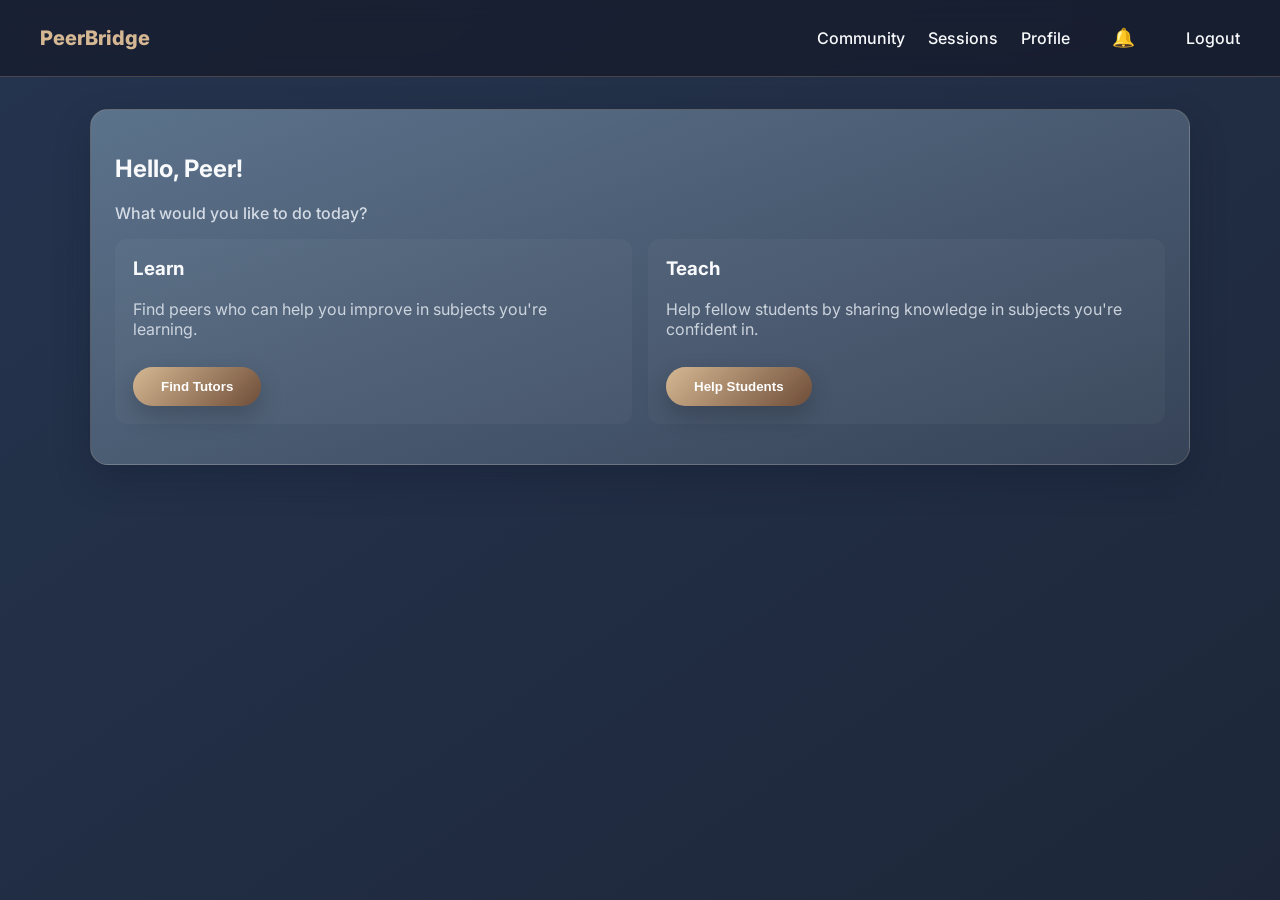
==== student.html @ e5b217e7 "Subtle changes, website looks better" ====
<!DOCTYPE html>
<html lang="en">
<head>
  <meta charset="UTF-8" />
  <meta name="viewport" content="width=device-width, initial-scale=1.0" />
  <title>Student Portal | PeerBridge</title>
  <link rel="icon" type="image/svg+xml" href="favicon.svg" />
  <link rel="preconnect" href="https://fonts.googleapis.com" />
  <link rel="preconnect" href="https://fonts.gstatic.com" crossorigin />
  <link href="https://fonts.googleapis.com/css2?family=Inter:wght@400;500;600;700;800&display=swap" rel="stylesheet" />
  <link rel="stylesheet" href="style.css" />
</head>
<body data-page="student">
  <header class="navbar">
    <a href="index.html" class="logo">PeerBridge</a>
    <nav>
      <a href="student.html">Community</a>
      <a href="sessions.html">Sessions</a>
      <a href="profile.html">Profile</a>
      <button id="notifBell" class="notif-bell" aria-haspopup="true" aria-expanded="false">🔔<span id="notifDot" class="dot hidden"></span></button>
      <a href="index.html" id="logoutBtn">Logout</a>
    </nav>
  </header>

  <main class="container">
    <section class="card">
      <h1 id="dashboardTitle">Hello, Peer!</h1>
      <p class="subtitle">What would you like to do today?</p>
      <div class="dashboard-actions">
        <div class="action-card">
          <h3>Learn</h3>
          <p>Find peers who can help you improve in subjects you're learning.</p>
          <button id="findTutorsBtn" class="btn">Find Tutors</button>
        </div>
        <div class="action-card">
          <h3>Teach</h3>
          <p>Help fellow students by sharing knowledge in subjects you're confident in.</p>
          <button id="helpStudentsBtn" class="btn">Help Students</button>
        </div>
      </div>

      <div id="resultsContainer" class="list" style="margin-top:1rem;"></div>
    </section>
  </main>

  <script type="module" src="script.js"></script>
  <div id="modalContainer" class="modal-container hidden" aria-hidden="true"></div>
  <div id="toastContainer" class="toast-container" aria-live="polite"></div>
</body>
</html>
---- style.css ----
:root {
  --space-cadet: #25344f;
  --slate-gray: #617891;
  --tan: #d5b893;
  --coffee: #6f4d38;
  --caput-mortuum: #632024;
  --text: #f8fafc;
  --shadow: 0 14px 35px rgba(15, 23, 42, 0.28);
}

* { box-sizing: border-box; }

body {
  margin: 0;
  font-family: 'Inter', sans-serif;
  background: linear-gradient(145deg, var(--space-cadet), #1d2739);
  color: var(--text);
  min-height: 100vh;
}

/* ===== HERO BACKGROUND GRAPHICS ===== */
.hero-bg { position: fixed; inset: 0; pointer-events: none; overflow: hidden; z-index: 0; }

.hero-particle-left {
  position: absolute; left: -60px; bottom: -40px; width: 420px; height: 420px; opacity: 0.85;
  animation: slowPulse 8s ease-in-out infinite, driftGlow 20s ease-in-out infinite;
}
@keyframes slowPulse { 0%,100% { opacity: 0.7; transform: scale(1); } 50% { opacity: 1; transform: scale(1.03); } }
@keyframes driftGlow { 0%,100% { transform: translate(0,0) scale(1); } 25% { transform: translate(10px,-8px) scale(1.02); } 50% { transform: translate(-5px,5px) scale(0.98); } 75% { transform: translate(8px,3px) scale(1.01); } }

.hero-particle-left .particle-1 { animation: float1 5s ease-in-out infinite; }
.hero-particle-left .particle-2 { animation: float2 7s ease-in-out infinite 0.5s; }
.hero-particle-left .particle-3 { animation: float1 6s ease-in-out infinite 1s; }
.hero-particle-left .particle-4 { animation: float2 8s ease-in-out infinite 0.3s; }
.hero-particle-left .particle-5 { animation: float1 5.5s ease-in-out infinite 0.8s; }
@keyframes float1 { 0%,100% { transform: translate(0,0); opacity: 0.2; } 50% { transform: translate(-8px,-10px); opacity: 0.4; } }
@keyframes float2 { 0%,100% { transform: translate(0,0); opacity: 0.15; } 50% { transform: translate(10px,-6px); opacity: 0.3; } }

.hero-tech-right {
  position: absolute; right: -30px; top: 60px; width: 240px; height: 240px; opacity: 0.8;
  animation: floatRing 7s ease-in-out infinite, subtleRotate 25s linear infinite;
}
@keyframes floatRing { 0%,100% { transform: translateY(0) rotate(0deg); } 50% { transform: translateY(-14px) rotate(3deg); } }
@keyframes subtleRotate { from { transform: rotate(0deg); } to { transform: rotate(360deg); } }

.hero-tech-right .orbit-dot-1 { animation: orbit1 6s ease-in-out infinite; }
.hero-tech-right .orbit-dot-2 { animation: orbit2 8s ease-in-out infinite 0.7s; }
.hero-tech-right .orbit-dot-3 { animation: orbit1 7s ease-in-out infinite 1.4s; }
.hero-tech-right .orbit-dot-4 { animation: orbit2 9s ease-in-out infinite 0.3s; }
.hero-tech-right .orbit-dot-5 { animation: orbit1 5.5s ease-in-out infinite 1.8s; }
@keyframes orbit1 { 0%,100% { opacity: 0.25; transform: translate(0,0); } 50% { opacity: 0.5; transform: translate(4px,-6px); } }
@keyframes orbit2 { 0%,100% { opacity: 0.2; transform: translate(0,0); } 50% { opacity: 0.45; transform: translate(-5px,5px); } }

@media (max-width: 820px) {
  .hero-particle-left { width: 260px; height: 260px; left: -80px; bottom: -30px; }
  .hero-tech-right { width: 160px; height: 160px; right: -40px; top: 100px; }
}

/* ===== NAVBAR ===== */
.navbar { position: sticky; top: 0; display: flex; align-items: center; justify-content: space-between; padding: 1rem 7vw; backdrop-filter: blur(8px); background: rgba(37,52,79,0.9); border-bottom: 1px solid rgba(213,184,147,0.25); z-index: 2000; }
.logo { color: var(--tan); text-decoration: none; font-weight: 800; font-size: 1.25rem; }
nav a { color: var(--text); text-decoration: none; margin-left: 1.2rem; font-weight: 500; transition: color 0.3s ease; }
nav a:hover, nav a.active { color: var(--tan); }

.container { width: min(1100px, 92%); margin: 2rem auto; position: relative; z-index: 1; }
.hero { display: grid; place-items: center; min-height: calc(100vh - 96px); }

.card { background: linear-gradient(160deg, rgba(97,120,145,0.92), rgba(57,70,90,0.9)); border-radius: 18px; padding: 1.5rem; box-shadow: var(--shadow); border: 1px solid rgba(213,184,147,0.18); }
.hero-card { text-align: center; max-width: 760px; padding: 3rem; }

/* Unified dashboard styles */
.subtitle { color: rgba(226,232,240,0.9); margin-top: 6px; margin-bottom: 12px; font-weight: 500; }
.dashboard-actions { display: flex; gap: 1rem; margin-top: 1rem; flex-wrap: wrap; }
.action-card { flex: 1 1 280px; background: rgba(255,255,255,0.03); padding: 18px; border-radius: 12px; text-align: left; }
.action-card h3 { margin-top: 0; }
.action-card p { color: rgba(226,232,240,0.85); }
.action-card .btn { margin-top: 12px; }
#resultsContainer .person-card { margin-bottom: 0.75rem; }

/* Community card grid */
.community-grid { display: grid; grid-template-columns: repeat(auto-fill, minmax(300px, 1fr)); gap: 0.85rem; }
.community-grid .person-card { margin-bottom: 0; padding: 0.85rem; font-size: 0.9rem; }
.community-grid .person-card h3 { font-size: 1rem; margin-bottom: 0.3rem; }
.community-grid .person-card .meta { font-size: 0.82rem; margin: 0.15rem 0; line-height: 1.4; }
.community-grid .person-card .stars { font-size: 0.9rem; }
.community-grid .person-card .action-row { margin-top: 0.5rem; gap: 0.35rem; }
.community-grid .person-card .action-row .btn { padding: 0.4rem 0.7rem; font-size: 0.78rem; }

/* Modal */
.modal-container { position: fixed; inset: 0; display: flex; align-items: center; justify-content: center; z-index: 1400; backdrop-filter: blur(6px); }
.modal-container.hidden { display: none; }
.modal { width: 100%; max-width: 720px; background: linear-gradient(180deg, rgba(255,255,255,0.06), rgba(255,255,255,0.03)); border-radius: 12px; padding: 18px; box-shadow: 0 12px 40px rgba(2,6,23,0.6); border: 1px solid rgba(255,255,255,0.08); animation: modalIn 260ms ease both; }
.modal.solid { background: rgba(20,30,48,0.98); border: 1px solid rgba(255,255,255,0.06); }
.modal.compact { max-width: 520px; max-height: 80vh; overflow: auto; }
.profile-modal-grid { display: grid; grid-template-columns: 220px 1fr 280px; gap: 14px; align-items: start; }
.profile-left { display:flex; flex-direction:column; gap:12px; align-items:center; text-align:center; }
.profile-middle { display:flex; flex-direction:column; gap:10px; }
.profile-right { display:flex; flex-direction:column; gap:10px; }
.profile-left .avatar-placeholder { width:96px; height:96px; font-size:28px; }
.profile-label { font-weight:700; color:rgba(226,232,240,0.9); margin-bottom:6px; }
.profile-value { color: rgba(226,232,240,0.95); }
.modal .modal-header { display:flex; gap:12px; align-items:center; }
.avatar-placeholder { width:64px; height:64px; border-radius:50%; background: rgba(255,255,255,0.06); display:flex; align-items:center; justify-content:center; color:var(--text); font-weight:700; }
.modal h3 { margin:0; }
.modal .meta { margin:6px 0; }
.modal .card { background: rgba(255,255,255,0.02); padding:12px; border-radius:10px; margin-top:10px; }
.tag { display:inline-block; background: rgba(255,255,255,0.04); padding:6px 10px; border-radius:999px; margin:4px 6px 4px 0; }
.badge { display:inline-block; background: rgba(213,184,147,0.14); color:var(--text); padding:6px 8px; border-radius:8px; margin-right:6px; font-size:0.86rem; }
.time-slot.active { background: var(--tan); color: var(--space-cadet); border-color: var(--tan); }
.time-slot { cursor: pointer; border-radius: 999px; padding: 8px 10px; }
.modal .actions { display:flex; gap:8px; justify-content:flex-end; margin-top:12px; }

@keyframes modalIn { from { transform: translateY(8px); opacity: 0; } to { transform: translateY(0); opacity: 1; } }

.toast-container { position: fixed; right: 18px; bottom: 18px; z-index: 1600; }
.toast { background: rgba(6,11,20,0.9); color: #fff; padding:10px 14px; border-radius:10px; box-shadow: 0 8px 30px rgba(0,0,0,0.45); margin-top:8px; }

.notif-panel { position: fixed; top: 64px; right: -420px; width: 380px; max-width: 100%; height: calc(100% - 64px); background: linear-gradient(160deg, rgba(97,120,145,0.95), rgba(57,70,90,0.95)); box-shadow: -20px 0 50px rgba(0,0,0,0.3); z-index:1500; padding: 18px; transition: right 300ms cubic-bezier(.2,.9,.3,1); overflow-y: auto; border-left: 1px solid rgba(255,255,255,0.04); }
.notif-panel.open { right: 0; }
.notif-panel h3 { margin-top: 0; }
.notif-card { background: rgba(255,255,255,0.03); padding: 12px; border-radius: 10px; margin-bottom: 10px; }
.notif-card .meta { color: rgba(226,232,240,0.8); font-size:0.9rem; }
.badge-status { display:inline-block; padding:6px 8px; border-radius:999px; font-weight:700; }
.badge-accepted { background: #3b82f6; color: white; }
.badge-declined { background: #ef4444; color: white; }
.badge-pending { background: #f59e0b; color: #111827; }
.notif-actions { display:flex; gap:8px; margin-top:8px; }

.stars { color: gold; font-size: 1.05rem; display:inline-flex; gap:4px; }
.star-btn { background: transparent; border: none; color: rgba(255,215,0,0.45); font-size: 1.1rem; cursor: pointer; transition: transform 120ms ease, color 120ms ease; }
.star-btn:hover { transform: translateY(-4px) scale(1.06); color: gold; }
.star-btn.active { color: gold; }

.eyebrow { color: var(--tan); font-weight: 700; letter-spacing: 0.03em; }

.button-row { display: flex; flex-wrap: wrap; justify-content: center; gap: 0.8rem; margin-top: 1rem; }

.btn { border: none; display: inline-block; text-decoration: none; cursor: pointer; padding: 0.75rem 1.2rem; border-radius: 999px; font-weight: 700; background: var(--tan); color: var(--space-cadet); transition: transform 0.24s ease, box-shadow 0.24s ease, background 0.24s ease; box-shadow: 0 10px 24px rgba(0,0,0,0.2); }
.btn:hover { transform: translateY(-3px) scale(1.02); background: #f4d6af; }
.btn.secondary { background: rgba(111,77,56,0.9); color: #fff; }
.btn.secondary:hover { background: var(--coffee); }

.full { grid-column: 1 / -1; }
.form-card { max-width: 900px; margin: 0 auto; }
.grid-form { margin-top: 1rem; display: grid; grid-template-columns: repeat(auto-fit, minmax(230px, 1fr)); gap: 1rem; }

label { font-size: 0.93rem; font-weight: 600; display: grid; gap: 0.4rem; }
input, select, textarea { border: 1px solid rgba(213,184,147,0.35); background: rgba(20,30,48,0.5); color: #fff; border-radius: 12px; padding: 0.75rem; font-family: inherit; }

.chip-container { display: flex; flex-wrap: wrap; gap: 0.5rem; padding: 0.5rem; border: 1px solid rgba(213,184,147,0.5); border-radius: 12px; background: rgba(20,30,48,0.45); }
.chip { border: 1px solid rgba(255,255,255,0.3); border-radius: 999px; background: rgba(255,255,255,0.08); color: #f8fafc; padding: 0.35rem 0.8rem; cursor: pointer; transition: all 0.2s ease; }
.chip:hover { background: rgba(213,184,147,0.3); }
.chip.active { background: var(--tan); color: var(--space-cadet); border-color: var(--tan); }

.hint { font-size: 0.8rem; color: rgba(226,232,240,0.9); }
.dashboard-grid { display: grid; grid-template-columns: repeat(auto-fit, minmax(260px,1fr)); gap: 1rem; }
.list { display: grid; gap: 0.8rem; }

.person-card, .session-card { background: rgba(37,52,79,0.8); border-radius: 14px; padding: 1rem; box-shadow: 0 8px 20px rgba(12,16,25,0.35); border: 1px solid rgba(213,184,147,0.2); }
.person-card h3, .session-card h3 { margin: 0 0 0.4rem; }
.meta { color: #e2e8f0; font-size: 0.9rem; margin: 0.2rem 0; }
.action-row { margin-top: 0.75rem; display: flex; flex-wrap: wrap; gap: 0.5rem; }

.status { font-size: 0.83rem; font-weight: 700; padding: 0.24rem 0.6rem; border-radius: 999px; display: inline-block; }
.pending { background: #f59e0b; color: #1f2937; }
.accepted { background: #3b82f6; color: #042a5a; }
.completed { background: #10b981; color: #042d1f; }
.declined { background: #6b7280; color: #f8fafc; }

.notif-bell { position: relative; background: transparent; border: none; color: var(--text); font-size: 1.15rem; margin-left: 0.6rem; cursor: pointer; }
.notif-bell .dot { position: absolute; top: -4px; right: -4px; width: 10px; height: 10px; border-radius: 999px; background: gold; box-shadow: 0 0 0 3px rgba(0,0,0,0.25); }

.message { color: var(--tan); font-weight: 700; margin-top: 1rem; }
.profile-grid { display: grid; grid-template-columns: repeat(auto-fit, minmax(260px,1fr)); gap: 1rem; }
.hidden { display: none !important; }

.hero-card { background: rgba(255,255,255,0.08); backdrop-filter: blur(15px); border: 1px solid rgba(255,255,255,0.15); padding: 40px; border-radius: 18px; box-shadow: 0 20px 60px rgba(0,0,0,0.4); text-align: center; max-width: 600px; margin: auto; animation: fadeIn 1s ease; }

.button-row button, .btn, button { background: linear-gradient(135deg, #D5B893, #6F4D38); border: none; padding: 12px 28px; border-radius: 30px; font-weight: 600; cursor: pointer; transition: all 0.3s ease; color: white; }
button:hover, .btn:hover, .button-row button:hover { transform: translateY(-3px); box-shadow: 0 10px 20px rgba(0,0,0,0.3); }

.navbar { position: sticky; top: 0; background: rgba(20,25,40,0.7); backdrop-filter: blur(10px); padding: 15px 40px; display: flex; justify-content: space-between; align-items: center; }

@keyframes fadeIn { from { opacity: 0; transform: translateY(20px); } to { opacity: 1; transform: translateY(0); } }

.features { display: flex; justify-content: center; gap: 30px; margin-top: 60px; flex-wrap: wrap; }
.feature-card { background: rgba(255,255,255,0.05); padding: 25px; border-radius: 15px; width: 220px; text-align: center; transition: 0.3s; border: 1px solid rgba(255,255,255,0.15); }
.feature-card:hover { transform: translateY(-6px); }

.footer { text-align: center; margin-top: 80px; padding: 20px; opacity: 0.7; }

@media (max-width: 680px) {
  .navbar { flex-direction: column; gap: 0.6rem; }
  nav a { margin: 0 0.55rem; }
}

/* Login panel */
.login-panel { width: 100%; max-width: 520px; margin: 1rem auto 0; padding: 1.25rem 1.5rem; border-radius: 14px; background: linear-gradient(180deg, rgba(255,255,255,0.03), rgba(255,255,255,0.02)); animation: cardFadeIn 420ms ease both; }
.login-header h2 { margin: 0 0 0.2rem; font-size: 1.6rem; color: var(--text); }
.login-header .subtitle { margin: 0 0 0.9rem; color: rgba(226,232,240,0.9); font-weight: 500; }
.field { margin-bottom: 0.9rem; }
.field label { display:block; margin-bottom: 0.35rem; font-weight:600; }
.input-wrapper { position: relative; display: flex; align-items: center; }
.input-wrapper .input-icon { position: absolute; left: 14px; color: rgba(213,184,147,0.7); pointer-events: none; z-index: 1; }
.input-wrapper input { width: 100%; padding-left: 2.8rem; padding-right: 1rem; }
.field input { width: 100%; padding-right: 3rem; transition: box-shadow 0.18s ease, border-color 0.18s ease; }
.field-error { color: #ffd2cf; font-size: 0.88rem; margin-top: 0.35rem; min-height: 1.1em; }
.field-warning { color: #ffecb3; font-size: 0.88rem; margin-top: 0.35rem; min-height: 1.1em; }
.password-wrapper { position: relative; display: flex; align-items: center; }
.password-wrapper .input-icon { position: absolute; left: 14px; color: rgba(213,184,147,0.7); pointer-events: none; z-index: 1; }
.password-wrapper input { width: 100%; padding-left: 2.8rem; padding-right: 3rem; }
.icon-btn { position: absolute; right: 8px; top: 50%; transform: translateY(-50%); background: transparent; border: none; color: rgba(255,255,255,0.9); padding: 6px; border-radius: 8px; cursor: pointer; transition: transform 0.18s ease, color 0.18s ease; }
.icon-btn:focus { outline: 2px solid rgba(213,184,147,0.25); }
.icon-btn:hover { transform: translateY(-50%); }
.form-actions { margin-top: 1.25rem; display:flex; justify-content: flex-end; }
.btn.primary { background: linear-gradient(135deg,#D5B893,#6F4D38); padding: 10px 18px; border-radius: 10px; min-width: 140px; }
.btn.primary:disabled { opacity: 0.7; cursor: default; transform: none; }
.btn-spinner { display: inline-block; width: 16px; height: 16px; border-radius: 50%; border: 2px solid rgba(255,255,255,0.18); border-top-color: white; margin-left: 8px; vertical-align: middle; animation: spin 0.9s linear infinite; }
@keyframes spin { from { transform: rotate(0deg); } to { transform: rotate(360deg); } }
@keyframes cardFadeIn { from { opacity: 0; transform: translateY(10px); } to { opacity: 1; transform: translateY(0); } }
@media (max-width: 520px) { .login-panel { padding: 1rem; border-radius: 12px; } .form-actions { justify-content: center; } }

/* Dashboard polish */
.modal-container { top: 72px; right: 0; bottom: 0; left: 0; inset: 72px 0 0; padding: 1.25rem; background: rgba(15,23,42,0.28); align-items: center; }
.modal, .modal.solid, .profile-page-shell { background: linear-gradient(160deg, rgba(97,120,145,0.94), rgba(37,52,79,0.96)), rgba(37,52,79,0.92); border: 1px solid rgba(213,184,147,0.24); border-radius: 16px; box-shadow: 0 22px 55px rgba(12,16,25,0.38); color: var(--text); }
.modal.profile-modal { width: min(1120px, 94vw); max-width: 1120px; max-height: calc(100vh - 118px); overflow: hidden; padding: 1.25rem; }
.profile-page-shell { width: 100%; padding: 1.25rem; }
.edit-profile-page .card { margin-top: 0; }
.edit-profile-page input, .edit-profile-page select, .edit-profile-page textarea { background: rgba(20,30,48,0.6); }
.profile-modal-grid { display: grid; grid-template-columns: minmax(220px, 0.85fr) minmax(280px, 1.18fr) minmax(260px, 0.95fr); gap: 1rem; align-items: start; }
.profile-left, .profile-middle, .profile-right { display: flex; flex-direction: column; gap: 0.85rem; min-width: 0; }
.profile-left { text-align: left; align-items: stretch; }
.profile-identity { display: flex; align-items: center; gap: 0.9rem; min-height: 96px; }
.profile-identity h3 { margin: 0 0 0.35rem; font-size: 1.15rem; }
.profile-left .avatar-placeholder, .profile-identity .avatar-placeholder { flex: 0 0 auto; width: 74px; height: 74px; border: 1px solid rgba(213,184,147,0.34); background: linear-gradient(135deg, rgba(213,184,147,0.26), rgba(111,77,56,0.36)); box-shadow: inset 0 1px 0 rgba(255,255,255,0.08); }
.profile-modal .card, .profile-page-shell .card, .session-modal .card, .rating-card, .review-card { background: rgba(37,52,79,0.72); border: 1px solid rgba(213,184,147,0.22); border-radius: 14px; box-shadow: 0 10px 24px rgba(12,16,25,0.26); margin-top: 0; }
.profile-modal .card, .profile-page-shell .card { padding: 1rem; }
.profile-label { color: var(--tan); font-size: 0.78rem; font-weight: 800; letter-spacing: 0.03em; text-transform: uppercase; }
.profile-value { color: rgba(248,250,252,0.94); line-height: 1.55; overflow-wrap: anywhere; }
.review-count { color: rgba(226,232,240,0.82); font-size: 0.86rem; }
.reviews-column { height: 100%; min-height: 390px; display: flex; flex-direction: column; gap: 0.75rem; }
.reviews-summary { display: flex; align-items: center; justify-content: space-between; gap: 0.75rem; color: rgba(226,232,240,0.86); font-size: 0.9rem; }
.review-list { display: grid; gap: 0.75rem; overflow-y: auto; padding-right: 0.35rem; max-height: min(52vh, 520px); }
.review-card { padding: 0.9rem; }
.review-meta { display: flex; justify-content: space-between; gap: 0.7rem; margin-top: 0.4rem; color: rgba(226,232,240,0.88); font-size: 0.86rem; }
.review-feedback { margin-top: 0.55rem; color: rgba(248,250,252,0.92); line-height: 1.45; }
.modal .actions { gap: 0.65rem; margin-top: 1rem; }
.session-modal { width: min(560px, 94vw); }
.session-dialog h3 { margin: 0 0 1rem; }
.session-form-card { display: grid; gap: 1rem; }
.session-form-card label { gap: 0.45rem; }
.session-form-card input[type="date"] { color-scheme: dark; }
.time-slots { display: flex; flex-wrap: wrap; gap: 0.65rem; }
.time-slot { border: 1px solid rgba(213,184,147,0.28); background: rgba(20,30,48,0.45); color: var(--text); box-shadow: none; }
.time-slot.active { background: linear-gradient(135deg, #d5b893, #6f4d38); color: #fff; border-color: rgba(213,184,147,0.7); box-shadow: 0 10px 22px rgba(111,77,56,0.28); }
.notif-panel { background: linear-gradient(160deg, rgba(97,120,145,0.96), rgba(37,52,79,0.97)); border-left: 1px solid rgba(213,184,147,0.22); box-shadow: -20px 0 50px rgba(12,16,25,0.36); }
.notif-card { background: rgba(37,52,79,0.72); border: 1px solid rgba(213,184,147,0.2); box-shadow: 0 8px 20px rgba(12,16,25,0.24); padding: 0.95rem; }
.notif-card p { margin: 0 1.45rem 0.45rem 0; }
.notif-actions { justify-content: flex-start; gap: 0.45rem; flex-wrap: wrap; margin-top: 0.7rem; }
.notif-actions .btn { padding: 0.46rem 0.72rem; border-radius: 999px; font-size: 0.78rem; min-width: 0; box-shadow: 0 7px 16px rgba(12,16,25,0.2); }
.rating-card { margin-top: 0.85rem; padding: 0.95rem; }
.rating-card strong { display: block; margin-bottom: 0.5rem; }
.rating-card .review-display { display: flex; flex-direction: column; gap: 0.4rem; }
.rating-card .review-display .stars { font-size: 1.1rem; }
.rating-card .review-display .review-meta { display: flex; justify-content: space-between; align-items: center; color: rgba(226,232,240,0.8); font-size: 0.85rem; }
.rating-card .review-display .review-feedback { color: rgba(248,250,252,0.92); font-style: italic; line-height: 1.45; margin-top: 0.2rem; }
.rating-stars { display: flex; gap: 0.15rem; margin: 0.25rem 0 0.65rem; direction: ltr; }
.rating-stars .star-btn { background: transparent; border: none; color: rgba(255,215,0,0.35); font-size: 1.3rem; cursor: pointer; padding: 0 2px; transition: color 0.15s ease, transform 0.15s ease; line-height: 1; }
.rating-stars .star-btn.active, .rating-stars .star-btn.hover-preview { color: gold; }
.rating-stars:hover .star-btn { color: rgba(255,215,0,0.35); }
.rating-stars .star-btn.hover-preview, .rating-stars .star-btn.hover-preview ~ .star-btn { color: rgba(255,215,0,0.35); }
.rating-stars .star-btn.active, .rating-stars .star-btn.hover-preview, .rating-stars .star-btn.hover-preview ~ .star-btn.hover-preview, .rating-stars .star-btn.active ~ .star-btn.active { color: gold; }
.rating-stars .star-btn.hover-preview, .rating-stars .star-btn.hover-preview ~ .star-btn.hover-preview { color: gold !important; }
.rating-stars .star-btn.hover-preview ~ .star-btn:not(.hover-preview) { color: rgba(255,215,0,0.35) !important; }
.rating-feedback { width: 100%; min-height: 82px; resize: none; border-radius: 10px; padding: 0.7rem; background: rgba(20,30,48,0.52); color: #fff; border: 1px solid rgba(213,184,147,0.22); }
.rating-actions { display: flex; justify-content: flex-end; margin-top: 0.65rem; }

.session-card { display: grid; grid-template-columns: 1fr auto; gap: 0.2rem 0.75rem; align-content: start; padding: 0.7rem 0.9rem; }
.session-card h3 { grid-column: 1 / -1; margin: 0 0 0.15rem; font-size: 0.95rem; }
.session-card .meta { font-size: 0.82rem; margin: 0; line-height: 1.5; }
.session-card .status { grid-column: 2; grid-row: 2 / 4; margin-top: 0; align-self: start; }
.session-card .action-row { grid-column: 1 / -1; margin-top: 0.35rem; gap: 0.35rem; }
.session-card .action-row .btn { padding: 0.35rem 0.7rem; font-size: 0.78rem; }
.session-card .card { background: rgba(20,30,48,0.28); border-color: rgba(213,184,147,0.18); padding: 0.7rem; }
.session-card .rating-card { grid-column: 1 / -1; margin-top: 0.4rem; }
.session-card .rating-card .rating-stars .star-btn { font-size: 1.1rem; }

.sessions-layout { display: grid; grid-template-columns: minmax(0,1fr) minmax(0,1fr); gap: 1.5rem; align-items: start; }
.sessions-column { display: grid; gap: 0.85rem; align-content: start; }
.sessions-section { background: rgba(37,52,79,0.5); border: 1px solid rgba(213,184,147,0.15); border-radius: 16px; padding: 1.25rem; }
.sessions-section h2 { margin: 0 0 0.85rem; color: var(--tan); font-size: 1.1rem; font-weight: 700; letter-spacing: 0.02em; padding-bottom: 0.6rem; border-bottom: 1px solid rgba(213,184,147,0.15); }
.status { width: fit-content; justify-self: start; align-self: start; margin-top: 0.35rem; padding: 0.3rem 0.7rem; line-height: 1.3; box-shadow: 0 6px 14px rgba(12,16,25,0.16); border-radius: 999px; font-size: 0.8rem; font-weight: 700; height: 26px; display: inline-flex; align-items: center; }
.status.pending { background: rgba(245,158,11,0.82); color: #1f2937; }
.status.accepted { background: #10b981; color: #042d1f; }
.status.completed { background: #3b82f6; color: #f8fafc; }
.status.declined { background: #6b7280; color: #f8fafc; }

/* Input placeholder styling */
.input-wrapper input::placeholder, .password-wrapper input::placeholder { color: rgba(226,232,240,0.5); font-weight: 400; }

/* Community filters */
.community-filters { margin-top: 0.5rem; }

/* ===== STATISTICS SECTION ===== */
.stats-section { margin-top: 4rem; }
.stats-container { padding: 2rem; }
.stats-grid { display: grid; grid-template-columns: repeat(4, 1fr); gap: 1.5rem; text-align: center; }
.stat-card { padding: 1.5rem 1rem; border-radius: 14px; background: rgba(255,255,255,0.03); border: 1px solid rgba(213,184,147,0.12); transition: transform 0.3s ease; }
.stat-card:hover { transform: translateY(-4px); }
.stat-number { font-size: 2.5rem; font-weight: 800; color: var(--tan); line-height: 1; margin-bottom: 0.5rem; }
.stat-label { font-size: 0.85rem; color: rgba(226,232,240,0.8); font-weight: 500; }
@media (max-width: 700px) { .stats-grid { grid-template-columns: repeat(2, 1fr); } }
@media (max-width: 400px) { .stats-grid { grid-template-columns: 1fr; } }

/* ===== HOW IT WORKS ===== */
.how-section { margin-top: 4rem; text-align: center; }
.section-title { color: var(--tan); font-size: 1.5rem; font-weight: 800; margin-bottom: 2rem; }
.how-grid { display: flex; align-items: center; justify-content: center; gap: 0; flex-wrap: wrap; }
.how-card { flex: 1 1 200px; max-width: 220px; background: rgba(37,52,79,0.72); border: 1px solid rgba(213,184,147,0.18); border-radius: 16px; padding: 1.5rem 1.25rem; text-align: center; transition: transform 0.3s ease; }
.how-card:hover { transform: translateY(-4px); }
.how-step { width: 40px; height: 40px; border-radius: 50%; background: linear-gradient(135deg, #d5b893, #6f4d38); color: #fff; font-weight: 800; font-size: 1.1rem; display: flex; align-items: center; justify-content: center; margin: 0 auto 1rem; }
.how-card h3 { font-size: 1rem; margin: 0 0 0.5rem; color: var(--tan); }
.how-card p { font-size: 0.85rem; color: rgba(226,232,240,0.85); line-height: 1.5; margin: 0; }
.how-connector { width: 40px; flex-shrink: 0; }
.how-connector svg { width: 100%; height: auto; }
@media (max-width: 860px) { .how-grid { flex-direction: column; gap: 0.5rem; } .how-connector svg { transform: rotate(90deg); } .how-connector { width: 30px; height: 30px; } }

/* ===== ABOUT SECTION ===== */
.about-section { margin-top: 4rem; }
.about-content { padding: 2rem; line-height: 1.7; }
.about-content p { color: rgba(226,232,240,0.9); margin: 0 0 1rem; font-size: 0.95rem; }
.about-content p:last-child { margin-bottom: 0; }
.about-highlight { color: var(--tan); font-weight: 600; font-size: 1.05rem; }

/* ===== FAQ SECTION ===== */
.faq-section { margin-top: 4rem; margin-bottom: 2rem; }
.faq-list { display: grid; gap: 0.75rem; max-width: 780px; margin: 0 auto; }
.faq-item { background: rgba(37,52,79,0.72); border: 1px solid rgba(213,184,147,0.15); border-radius: 14px; overflow: hidden; transition: border-color 0.3s ease; }
.faq-item:hover { border-color: rgba(213,184,147,0.3); }
.faq-question { width: 100%; background: none; border: none; color: var(--text); padding: 1rem 1.25rem; font-size: 0.95rem; font-weight: 600; text-align: left; cursor: pointer; display: flex; justify-content: space-between; align-items: center; gap: 1rem; font-family: inherit; }
.faq-question span { flex: 1; }
.faq-chevron { width: 20px; height: 20px; flex-shrink: 0; color: var(--tan); transition: transform 0.3s ease; }
.faq-item.open .faq-chevron { transform: rotate(180deg); }
.faq-answer { max-height: 0; overflow: hidden; transition: max-height 0.35s ease, padding 0.35s ease; }
.faq-item.open .faq-answer { max-height: 200px; }
.faq-answer p { padding: 0 1.25rem 1rem; margin: 0; color: rgba(226,232,240,0.85); font-size: 0.9rem; line-height: 1.6; }

/* Responsive */
@media (max-width: 940px) { .modal.profile-modal { overflow-y: auto; } .profile-modal-grid { grid-template-columns: 1fr; } .sessions-layout { grid-template-columns: 1fr; } .reviews-column { min-height: 0; } .review-list { max-height: 320px; } }
@media (max-width: 560px) { .modal-container { inset: 92px 0 0; padding: 0.85rem; } .profile-identity { align-items: flex-start; } .time-slots .btn, .session-dialog .actions .btn { width: 100%; } }
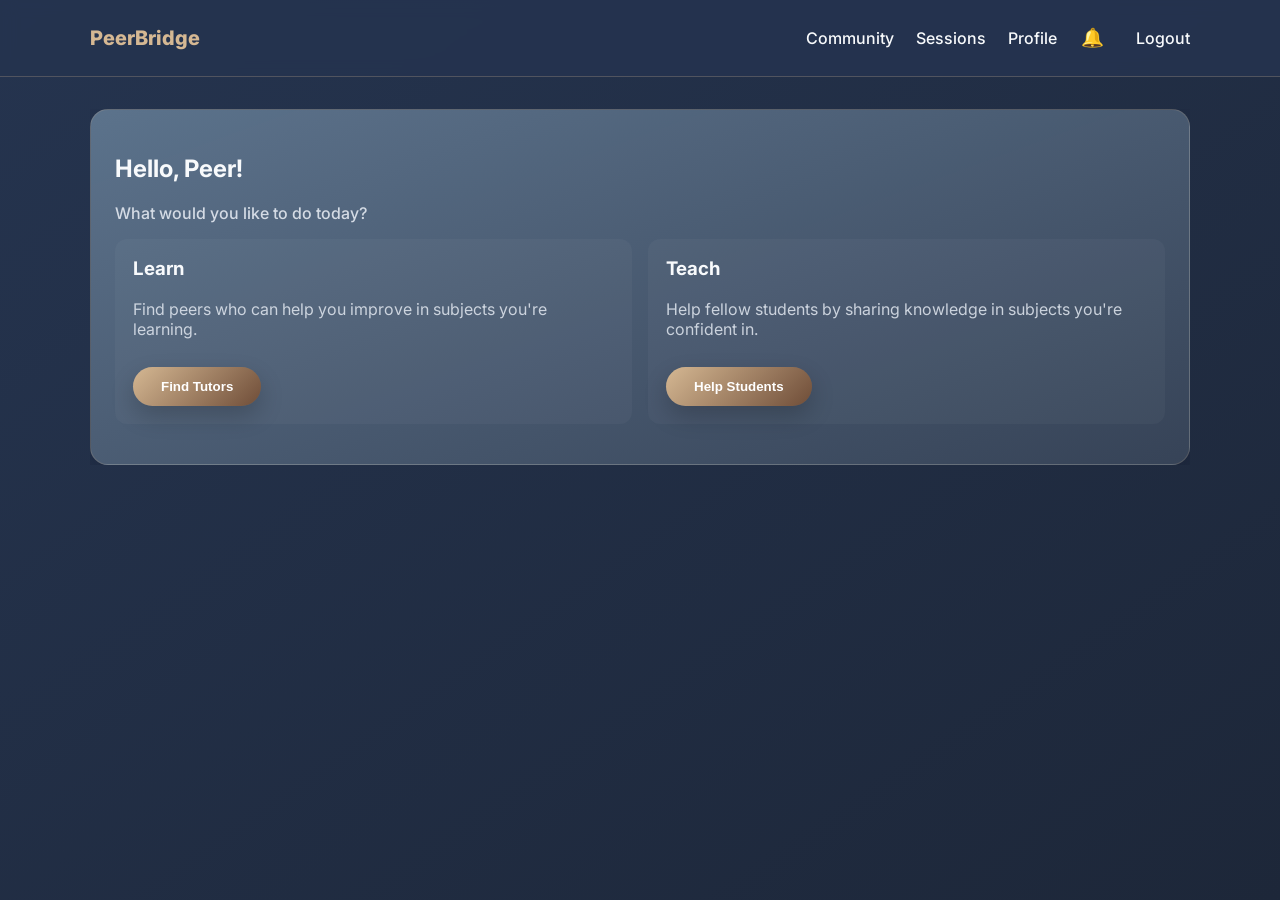
==== commit 005f20bf: "Mobile compatability fixed idk man" ====
--- a/student.html
+++ b/student.html
@@ -13,11 +13,17 @@
 <body data-page="student">
   <header class="navbar">
     <a href="index.html" class="logo">PeerBridge</a>
-    <nav>
+    <div style="display:flex;align-items:center;gap:0.25rem;">
+      <button id="mobileNotifBell" class="notif-bell mobile-only" aria-label="Notifications" style="display:none;">🔔<span id="mobileNotifDot" class="dot hidden"></span></button>
+      <button class="mobile-menu-btn" id="mobileMenuBtn" aria-label="Toggle menu">
+        <svg viewBox="0 0 24 24" fill="none" stroke="currentColor" stroke-width="2"><path d="M3 12h18M3 6h18M3 18h18"/></svg>
+      </button>
+    </div>
+    <nav id="mainNav">
       <a href="student.html">Community</a>
       <a href="sessions.html">Sessions</a>
       <a href="profile.html">Profile</a>
-      <button id="notifBell" class="notif-bell" aria-haspopup="true" aria-expanded="false">🔔<span id="notifDot" class="dot hidden"></span></button>
+      <button id="navNotifBell" class="notif-bell" aria-haspopup="true" aria-expanded="false">🔔<span id="navNotifDot" class="dot hidden"></span></button>
       <a href="index.html" id="logoutBtn">Logout</a>
     </nav>
   </header>
--- a/style.css
+++ b/style.css
@@ -17,6 +17,7 @@
   color: var(--text);
   min-height: 100vh;
 }
+body.modal-open { overflow: hidden; }
 
 /* ===== HERO BACKGROUND GRAPHICS ===== */
 .hero-bg { position: fixed; inset: 0; pointer-events: none; overflow: hidden; z-index: 0; }
@@ -58,11 +59,12 @@
 
 /* ===== NAVBAR ===== */
 .navbar { position: sticky; top: 0; display: flex; align-items: center; justify-content: space-between; padding: 1rem 7vw; backdrop-filter: blur(8px); background: rgba(37,52,79,0.9); border-bottom: 1px solid rgba(213,184,147,0.25); z-index: 2000; }
-.logo { color: var(--tan); text-decoration: none; font-weight: 800; font-size: 1.25rem; }
+.logo { color: var(--tan); text-decoration: none; font-weight: 800; font-size: 1.25rem; white-space: nowrap; overflow: hidden; text-overflow: ellipsis; max-width: 50vw; }
+nav { display: flex; align-items: center; gap: 0.2rem; }
 nav a { color: var(--text); text-decoration: none; margin-left: 1.2rem; font-weight: 500; transition: color 0.3s ease; }
 nav a:hover, nav a.active { color: var(--tan); }
 
-.container { width: min(1100px, 92%); margin: 2rem auto; position: relative; z-index: 1; }
+.container { width: min(1100px, 92%); margin: 2rem auto; position: relative; z-index: 1; max-width: 100vw; overflow-x: hidden; }
 .hero { display: grid; place-items: center; min-height: calc(100vh - 96px); }
 
 .card { background: linear-gradient(160deg, rgba(97,120,145,0.92), rgba(57,70,90,0.9)); border-radius: 18px; padding: 1.5rem; box-shadow: var(--shadow); border: 1px solid rgba(213,184,147,0.18); }
@@ -87,9 +89,9 @@
 .community-grid .person-card .action-row .btn { padding: 0.4rem 0.7rem; font-size: 0.78rem; }
 
 /* Modal */
-.modal-container { position: fixed; inset: 0; display: flex; align-items: center; justify-content: center; z-index: 1400; backdrop-filter: blur(6px); }
+.modal-container { position: fixed; inset: 0; display: flex; align-items: center; justify-content: center; z-index: 1400; backdrop-filter: blur(6px); overflow-y: auto; padding: 1rem; }
 .modal-container.hidden { display: none; }
-.modal { width: 100%; max-width: 720px; background: linear-gradient(180deg, rgba(255,255,255,0.06), rgba(255,255,255,0.03)); border-radius: 12px; padding: 18px; box-shadow: 0 12px 40px rgba(2,6,23,0.6); border: 1px solid rgba(255,255,255,0.08); animation: modalIn 260ms ease both; }
+.modal { width: 100%; max-width: 720px; background: linear-gradient(180deg, rgba(255,255,255,0.06), rgba(255,255,255,0.03)); border-radius: 12px; padding: 18px; box-shadow: 0 12px 40px rgba(2,6,23,0.6); border: 1px solid rgba(255,255,255,0.08); animation: modalIn 260ms ease both; max-height: calc(100vh - 80px); overflow-y: auto; }
 .modal.solid { background: rgba(20,30,48,0.98); border: 1px solid rgba(255,255,255,0.06); }
 .modal.compact { max-width: 520px; max-height: 80vh; overflow: auto; }
 .profile-modal-grid { display: grid; grid-template-columns: 220px 1fr 280px; gap: 14px; align-items: start; }
@@ -108,7 +110,7 @@
 .badge { display:inline-block; background: rgba(213,184,147,0.14); color:var(--text); padding:6px 8px; border-radius:8px; margin-right:6px; font-size:0.86rem; }
 .time-slot.active { background: var(--tan); color: var(--space-cadet); border-color: var(--tan); }
 .time-slot { cursor: pointer; border-radius: 999px; padding: 8px 10px; }
-.modal .actions { display:flex; gap:8px; justify-content:flex-end; margin-top:12px; }
+.modal .actions { display:flex; gap:8px; justify-content:flex-end; margin-top:12px; flex-wrap: wrap; }
 
 @keyframes modalIn { from { transform: translateY(8px); opacity: 0; } to { transform: translateY(0); opacity: 1; } }
 
@@ -167,8 +169,8 @@
 .completed { background: #10b981; color: #042d1f; }
 .declined { background: #6b7280; color: #f8fafc; }
 
-.notif-bell { position: relative; background: transparent; border: none; color: var(--text); font-size: 1.15rem; margin-left: 0.6rem; cursor: pointer; }
-.notif-bell .dot { position: absolute; top: -4px; right: -4px; width: 10px; height: 10px; border-radius: 999px; background: gold; box-shadow: 0 0 0 3px rgba(0,0,0,0.25); }
+.notif-bell { position: relative; background: transparent; border: none; color: var(--text); font-size: 1.15rem; margin-left: 0.6rem; cursor: pointer; padding: 8px 10px; min-width: 44px; min-height: 44px; display: inline-flex; align-items: center; justify-content: center; }
+.notif-bell .dot { position: absolute; top: 2px; right: 2px; width: 10px; height: 10px; border-radius: 999px; background: gold; box-shadow: 0 0 0 3px rgba(0,0,0,0.25); }
 
 .message { color: var(--tan); font-weight: 700; margin-top: 1rem; }
 .profile-grid { display: grid; grid-template-columns: repeat(auto-fit, minmax(260px,1fr)); gap: 1rem; }
@@ -179,7 +181,8 @@
 .button-row button, .btn, button { background: linear-gradient(135deg, #D5B893, #6F4D38); border: none; padding: 12px 28px; border-radius: 30px; font-weight: 600; cursor: pointer; transition: all 0.3s ease; color: white; }
 button:hover, .btn:hover, .button-row button:hover { transform: translateY(-3px); box-shadow: 0 10px 20px rgba(0,0,0,0.3); }
 
-.navbar { position: sticky; top: 0; background: rgba(20,25,40,0.7); backdrop-filter: blur(10px); padding: 15px 40px; display: flex; justify-content: space-between; align-items: center; }
+.mobile-menu-btn { display: none; background: none; border: none; color: var(--text); cursor: pointer; padding: 12px; z-index: 2100; min-width: 44px; min-height: 44px; }
+.mobile-menu-btn svg { width: 24px; height: 24px; display: block; }
 
 @keyframes fadeIn { from { opacity: 0; transform: translateY(20px); } to { opacity: 1; transform: translateY(0); } }
 
@@ -188,11 +191,6 @@
 .feature-card:hover { transform: translateY(-6px); }
 
 .footer { text-align: center; margin-top: 80px; padding: 20px; opacity: 0.7; }
-
-@media (max-width: 680px) {
-  .navbar { flex-direction: column; gap: 0.6rem; }
-  nav a { margin: 0 0.55rem; }
-}
 
 /* Login panel */
 .login-panel { width: 100%; max-width: 520px; margin: 1rem auto 0; padding: 1.25rem 1.5rem; border-radius: 14px; background: linear-gradient(180deg, rgba(255,255,255,0.03), rgba(255,255,255,0.02)); animation: cardFadeIn 420ms ease both; }
@@ -209,7 +207,7 @@
 .password-wrapper { position: relative; display: flex; align-items: center; }
 .password-wrapper .input-icon { position: absolute; left: 14px; color: rgba(213,184,147,0.7); pointer-events: none; z-index: 1; }
 .password-wrapper input { width: 100%; padding-left: 2.8rem; padding-right: 3rem; }
-.icon-btn { position: absolute; right: 8px; top: 50%; transform: translateY(-50%); background: transparent; border: none; color: rgba(255,255,255,0.9); padding: 6px; border-radius: 8px; cursor: pointer; transition: transform 0.18s ease, color 0.18s ease; }
+.icon-btn { position: absolute; right: 8px; top: 50%; transform: translateY(-50%); background: transparent; border: none; color: rgba(255,255,255,0.9); padding: 8px; border-radius: 8px; cursor: pointer; transition: transform 0.18s ease, color 0.18s ease; min-width: 44px; min-height: 44px; display: flex; align-items: center; justify-content: center; }
 .icon-btn:focus { outline: 2px solid rgba(213,184,147,0.25); }
 .icon-btn:hover { transform: translateY(-50%); }
 .form-actions { margin-top: 1.25rem; display:flex; justify-content: flex-end; }
@@ -218,12 +216,10 @@
 .btn-spinner { display: inline-block; width: 16px; height: 16px; border-radius: 50%; border: 2px solid rgba(255,255,255,0.18); border-top-color: white; margin-left: 8px; vertical-align: middle; animation: spin 0.9s linear infinite; }
 @keyframes spin { from { transform: rotate(0deg); } to { transform: rotate(360deg); } }
 @keyframes cardFadeIn { from { opacity: 0; transform: translateY(10px); } to { opacity: 1; transform: translateY(0); } }
-@media (max-width: 520px) { .login-panel { padding: 1rem; border-radius: 12px; } .form-actions { justify-content: center; } }
 
 /* Dashboard polish */
-.modal-container { top: 72px; right: 0; bottom: 0; left: 0; inset: 72px 0 0; padding: 1.25rem; background: rgba(15,23,42,0.28); align-items: center; }
 .modal, .modal.solid, .profile-page-shell { background: linear-gradient(160deg, rgba(97,120,145,0.94), rgba(37,52,79,0.96)), rgba(37,52,79,0.92); border: 1px solid rgba(213,184,147,0.24); border-radius: 16px; box-shadow: 0 22px 55px rgba(12,16,25,0.38); color: var(--text); }
-.modal.profile-modal { width: min(1120px, 94vw); max-width: 1120px; max-height: calc(100vh - 118px); overflow: hidden; padding: 1.25rem; }
+.modal.profile-modal { width: min(1120px, 94vw); max-width: 1120px; max-height: calc(100vh - 80px); overflow-y: auto; padding: 1.25rem; }
 .profile-page-shell { width: 100%; padding: 1.25rem; }
 .edit-profile-page .card { margin-top: 0; }
 .edit-profile-page input, .edit-profile-page select, .edit-profile-page textarea { background: rgba(20,30,48,0.6); }
@@ -300,6 +296,13 @@
 
 /* Community filters */
 .community-filters { margin-top: 0.5rem; }
+.community-filters > div { display: grid; grid-template-columns: 1fr 140px 130px 140px; gap: 0.65rem; align-items: end; }
+.subject-suggestions { position: absolute; top: 100%; left: 0; right: 0; background: rgba(20,30,48,0.97); border: 1px solid rgba(213,184,147,0.3); border-radius: 8px; margin-top: 4px; max-height: 160px; overflow-y: auto; z-index: 100; display: none; }
+.subject-suggestions.open { display: block; }
+.subject-suggestions .suggestion-item { padding: 8px 12px; cursor: pointer; font-size: 0.85rem; color: rgba(226,232,240,0.9); transition: background 0.15s ease; }
+.subject-suggestions .suggestion-item:hover { background: rgba(213,184,147,0.15); }
+.subject-suggestions .suggestion-item.active { background: rgba(213,184,147,0.25); color: var(--tan); }
+.custom-subject-input { position: relative; }
 
 /* ===== STATISTICS SECTION ===== */
 .stats-section { margin-top: 4rem; }
@@ -309,11 +312,42 @@
 .stat-card:hover { transform: translateY(-4px); }
 .stat-number { font-size: 2.5rem; font-weight: 800; color: var(--tan); line-height: 1; margin-bottom: 0.5rem; }
 .stat-label { font-size: 0.85rem; color: rgba(226,232,240,0.8); font-weight: 500; }
-@media (max-width: 700px) { .stats-grid { grid-template-columns: repeat(2, 1fr); } }
-@media (max-width: 400px) { .stats-grid { grid-template-columns: 1fr; } }
+
+/* ===== FEATURES STRIP (horizontal, compact) ===== */
+.features-row { margin-top: 3.5rem; }
+.feature-strip {
+  display: flex;
+  align-items: stretch;
+  background: linear-gradient(160deg, rgba(97,120,145,0.72), rgba(57,70,90,0.7));
+  border: 1px solid rgba(213,184,147,0.12);
+  border-radius: 16px;
+  overflow: hidden;
+}
+.feature-item {
+  flex: 1;
+  padding: 1.5rem 1.25rem;
+  text-align: center;
+  transition: background 0.3s ease;
+}
+.feature-item:hover { background: rgba(255,255,255,0.03); }
+.feature-icon {
+  width: 36px;
+  height: 36px;
+  margin: 0 auto 0.6rem;
+  color: var(--tan);
+  opacity: 0.7;
+}
+.feature-icon svg { width: 100%; height: 100%; }
+.feature-item h3 { font-size: 0.95rem; margin: 0 0 0.3rem; color: var(--tan); font-weight: 700; }
+.feature-item p { font-size: 0.82rem; color: rgba(226,232,240,0.8); margin: 0; line-height: 1.45; }
+.feature-divider-v {
+  width: 1px;
+  background: linear-gradient(180deg, transparent, rgba(213,184,147,0.15), transparent);
+  margin: 0.5rem 0;
+}
 
 /* ===== HOW IT WORKS ===== */
-.how-section { margin-top: 4rem; text-align: center; }
+.how-section { margin-top: 3.5rem; text-align: center; }
 .section-title { color: var(--tan); font-size: 1.5rem; font-weight: 800; margin-bottom: 2rem; }
 .how-grid { display: flex; align-items: center; justify-content: center; gap: 0; flex-wrap: wrap; }
 .how-card { flex: 1 1 200px; max-width: 220px; background: rgba(37,52,79,0.72); border: 1px solid rgba(213,184,147,0.18); border-radius: 16px; padding: 1.5rem 1.25rem; text-align: center; transition: transform 0.3s ease; }
@@ -323,21 +357,22 @@
 .how-card p { font-size: 0.85rem; color: rgba(226,232,240,0.85); line-height: 1.5; margin: 0; }
 .how-connector { width: 40px; flex-shrink: 0; }
 .how-connector svg { width: 100%; height: auto; }
-@media (max-width: 860px) { .how-grid { flex-direction: column; gap: 0.5rem; } .how-connector svg { transform: rotate(90deg); } .how-connector { width: 30px; height: 30px; } }
-
-/* ===== ABOUT SECTION ===== */
-.about-section { margin-top: 4rem; }
-.about-content { padding: 2rem; line-height: 1.7; }
-.about-content p { color: rgba(226,232,240,0.9); margin: 0 0 1rem; font-size: 0.95rem; }
-.about-content p:last-child { margin-bottom: 0; }
-.about-highlight { color: var(--tan); font-weight: 600; font-size: 1.05rem; }
+
+/* ===== ABOUT SECTION (two-column layout) ===== */
+.about-section { margin-top: 3.5rem; }
+.about-layout { display: grid; grid-template-columns: 1fr 1.3fr; gap: 2rem; align-items: start; }
+.about-mission { color: rgba(226,232,240,0.85); font-size: 1.05rem; line-height: 1.65; margin-top: 1rem; }
+.about-right { padding: 1.5rem; line-height: 1.7; }
+.about-right p { color: rgba(226,232,240,0.85); margin: 0 0 0.85rem; font-size: 0.9rem; }
+.about-right p:last-child { margin-bottom: 0; }
+.about-highlight { color: var(--tan); font-weight: 600; font-size: 1rem; }
 
 /* ===== FAQ SECTION ===== */
 .faq-section { margin-top: 4rem; margin-bottom: 2rem; }
 .faq-list { display: grid; gap: 0.75rem; max-width: 780px; margin: 0 auto; }
 .faq-item { background: rgba(37,52,79,0.72); border: 1px solid rgba(213,184,147,0.15); border-radius: 14px; overflow: hidden; transition: border-color 0.3s ease; }
 .faq-item:hover { border-color: rgba(213,184,147,0.3); }
-.faq-question { width: 100%; background: none; border: none; color: var(--text); padding: 1rem 1.25rem; font-size: 0.95rem; font-weight: 600; text-align: left; cursor: pointer; display: flex; justify-content: space-between; align-items: center; gap: 1rem; font-family: inherit; }
+.faq-question { width: 100%; background: none; border: none; color: var(--text); padding: 1rem 1.25rem; font-size: 0.95rem; font-weight: 600; text-align: left; cursor: pointer; display: flex; justify-content: space-between; align-items: center; gap: 1rem; font-family: inherit; min-height: 48px; }
 .faq-question span { flex: 1; }
 .faq-chevron { width: 20px; height: 20px; flex-shrink: 0; color: var(--tan); transition: transform 0.3s ease; }
 .faq-item.open .faq-chevron { transform: rotate(180deg); }
@@ -345,6 +380,164 @@
 .faq-item.open .faq-answer { max-height: 200px; }
 .faq-answer p { padding: 0 1.25rem 1rem; margin: 0; color: rgba(226,232,240,0.85); font-size: 0.9rem; line-height: 1.6; }
 
-/* Responsive */
-@media (max-width: 940px) { .modal.profile-modal { overflow-y: auto; } .profile-modal-grid { grid-template-columns: 1fr; } .sessions-layout { grid-template-columns: 1fr; } .reviews-column { min-height: 0; } .review-list { max-height: 320px; } }
-@media (max-width: 560px) { .modal-container { inset: 92px 0 0; padding: 0.85rem; } .profile-identity { align-items: flex-start; } .time-slots .btn, .session-dialog .actions .btn { width: 100%; } }+/* ===== SECTION TRANSITIONS ===== */
+.section-divider { width: 80px; height: 1px; background: linear-gradient(90deg, transparent, rgba(213,184,147,0.4), transparent); margin: 3.5rem auto; position: relative; }
+.section-divider::after { content: ''; position: absolute; left: 50%; top: -2px; width: 5px; height: 5px; background: var(--tan); border-radius: 50%; transform: translateX(-50%); opacity: 0.4; }
+.cta-section { margin-top: 4rem; text-align: center; padding: 3rem 2rem; background: linear-gradient(135deg, rgba(213,184,147,0.08), rgba(111,77,56,0.06)); border: 1px solid rgba(213,184,147,0.15); border-radius: 20px; }
+.cta-section h2 { color: var(--tan); font-size: 1.6rem; font-weight: 800; margin-bottom: 0.75rem; }
+.cta-section p { color: rgba(226,232,240,0.85); margin-bottom: 1.5rem; font-size: 0.95rem; }
+.cta-section .button-row { justify-content: center; }
+.why-section { margin-top: 4rem; }
+.why-content { display: grid; grid-template-columns: 1fr 1fr; gap: 2rem; align-items: center; }
+.why-text { color: rgba(226,232,240,0.9); font-size: 0.95rem; line-height: 1.7; }
+.why-text p { margin: 0 0 1rem; }
+.why-text .why-highlight { color: var(--tan); font-weight: 700; font-size: 1.1rem; }
+.why-visual { position: relative; display: flex; align-items: center; justify-content: center; }
+.why-visual svg { width: 100%; max-width: 280px; }
+
+/* Profile stats */
+.profile-stats { display: grid; grid-template-columns: repeat(4, 1fr); gap: 0.85rem; margin-bottom: 1.25rem; }
+.profile-stat-card { text-align: center; padding: 1rem 0.75rem; background: rgba(37,52,79,0.72); border: 1px solid rgba(213,184,147,0.15); border-radius: 12px; }
+.profile-stat-number { font-size: 1.5rem; font-weight: 800; color: var(--tan); line-height: 1; margin-bottom: 0.35rem; }
+.profile-stat-label { font-size: 0.75rem; color: rgba(226,232,240,0.75); font-weight: 500; }
+
+/* Custom subject input */
+.custom-subject-input { display: flex; gap: 0.5rem; align-items: center; margin-top: 0.5rem; }
+.custom-subject-input input { flex: 1; padding: 0.45rem 0.75rem; border-radius: 8px; border: 1px solid rgba(213,184,147,0.35); background: rgba(20,30,48,0.5); color: #fff; font-family: inherit; font-size: 0.85rem; }
+.custom-subject-input button { padding: 0.45rem 0.75rem; border-radius: 8px; background: var(--tan); color: var(--space-cadet); font-weight: 600; border: none; cursor: pointer; font-size: 0.82rem; white-space: nowrap; }
+.add-subject-btn { display: inline-flex; align-items: center; gap: 4px; padding: 0.3rem 0.65rem; border-radius: 999px; border: 1px dashed rgba(213,184,147,0.4); background: transparent; color: var(--tan); cursor: pointer; font-size: 0.8rem; font-weight: 600; transition: all 0.2s ease; margin-top: 0.4rem; }
+.add-subject-btn:hover { background: rgba(213,184,147,0.1); border-color: var(--tan); }
+.bio-counter { font-size: 0.78rem; color: rgba(226,232,240,0.7); text-align: right; margin-top: 2px; min-width: 60px; }
+.field-error { color: #ffd2cf; font-size: 0.85rem; margin-top: 2px; min-height: 1em; }
+/* Form alignment polish */
+.form-card .grid-form { display: grid; grid-template-columns: repeat(auto-fit, minmax(250px, 1fr)); gap: 1rem 1.25rem; }
+.form-card .grid-form label { display: flex; flex-direction: column; gap: 0.35rem; }
+.form-card .grid-form input,
+.form-card .grid-form select,
+.form-card .grid-form textarea { width: 100%; }
+.form-card .grid-form .field-error,
+.form-card .grid-form .bio-counter { align-self: start; }
+
+/* ===== MOBILE RESPONSIVE (all breakpoints consolidated) ===== */
+@media (max-width: 940px) {
+  .modal.profile-modal { overflow-y: auto; }
+  .profile-modal-grid { grid-template-columns: 1fr; }
+  .sessions-layout { grid-template-columns: 1fr; }
+  .reviews-column { min-height: 0; }
+  .review-list { max-height: 320px; }
+  .why-content { grid-template-columns: 1fr; }
+  .why-visual { display: none; }
+  /* About section mobile stacking */
+  .about-layout { grid-template-columns: 1fr; }
+  .about-section .about-left,
+  .about-section .about-right { width: 100%; max-width: 100%; }
+}
+@media (max-width: 860px) {
+  .stats-grid { grid-template-columns: repeat(2, 1fr); }
+  .profile-stats { grid-template-columns: repeat(2, 1fr); }
+}
+@media (max-width: 820px) {
+  .hero-particle-left { width: 180px; height: 180px; left: -60px; bottom: -20px; }
+  .hero-tech-right { width: 120px; height: 120px; right: -30px; top: 80px; }
+}
+
+/* Primary mobile breakpoint */
+@media (max-width: 768px) {
+  /* Nav: Slide-in drawer - close notif panel when drawer opens */
+  .navbar { padding: 0.75rem 4vw; }
+  nav { position: fixed; top: 0; right: -280px; width: 280px; height: 100vh; background: rgba(20,25,40,0.98); backdrop-filter: blur(20px); z-index: 2050; transition: right 300ms ease; padding: 70px 20px 20px; display: flex; flex-direction: column; gap: 0; box-shadow: -10px 0 30px rgba(0,0,0,0.3); }
+  nav.open { right: 0; }
+  nav a { margin: 0; padding: 16px 0; font-size: 1rem; border-bottom: 1px solid rgba(213,184,147,0.08); display: block; }
+  nav a:last-of-type { border-bottom: none; }
+  .mobile-menu-btn { display: flex; align-items: center; justify-content: center; }
+  /* Logo stays visible, hamburger at far right */
+
+  /* Notif bell inside nav drawer on mobile */
+  .notif-bell { margin: 12px 0; padding: 12px; width: 100%; justify-content: flex-start; min-height: 48px; border-bottom: 1px solid rgba(213,184,147,0.08); }
+  .notif-bell .dot { top: 6px; right: auto; left: 30px; }
+
+  /* Notif panel - full width on mobile */
+  .notif-panel { width: 100%; right: -100%; top: 56px; height: calc(100% - 56px); }
+  .notif-panel.open { right: 0; }
+
+  /* Modal mobile - remove inset override from dashboard polish, use base inset:0 */
+  .modal-container { padding: 0.5rem; }
+  .modal-container:not(.hidden) ~ .notif-panel.open { display: none; } /* hide notif panel when modal is open */
+  .modal { max-height: calc(100vh - 60px); }
+  .modal.profile-modal { padding: 0.75rem; max-height: calc(100vh - 60px); }
+  .profile-page-shell { padding: 0.75rem; }
+
+  /* Prevent body scroll when nav is open */
+  nav.open ~ .container { overflow: hidden; }
+
+  /* Grid items */
+  .profile-modal-grid { grid-template-columns: 1fr; gap: 0.75rem; }
+  .profile-page-shell .card { padding: 0.75rem; }
+  .profile-identity { gap: 0.6rem; min-height: auto; flex-wrap: wrap; }
+  .profile-identity .avatar-placeholder { width: 56px; height: 56px; font-size: 1.2rem; }
+  .profile-left .avatar-placeholder { width: 56px; height: 56px; font-size: 1.2rem; }
+
+  /* Community grid mobile */
+  .community-grid { grid-template-columns: 1fr; }
+  .community-filters > div { grid-template-columns: 1fr; gap: 0.5rem; }
+  .community-filters > div > * { max-width: 100%; }
+
+  /* Session cards mobile */
+  .session-card { grid-template-columns: 1fr; gap: 0.15rem; }
+  .session-card .status { grid-column: 1; grid-row: auto; }
+  .session-card .action-row { grid-column: 1; }
+  .sessions-layout { grid-template-columns: 1fr; gap: 1rem; }
+  .session-modal { max-width: 92vw; width: 92vw; }
+  .modal.compact { max-width: 92vw; width: 92vw; }
+
+  /* Person cards mobile */
+  .person-card .action-row { flex-direction: column; }
+  .person-card .action-row .btn { width: 100%; text-align: center; }
+  .dashboard-actions { flex-direction: column; }
+  .action-card { flex: 1 1 auto; }
+
+  /* Edit profile mobile override */
+  .edit-profile-page [style*="grid-template-columns:1fr 1fr 1fr"] { grid-template-columns: 1fr !important; }
+  .edit-profile-page [style*="grid-template-columns:1fr 1fr"] { grid-template-columns: 1fr !important; }
+
+  /* Stats mobile */
+  .stats-grid { grid-template-columns: repeat(2, 1fr); gap: 0.75rem; }
+  .stat-number { font-size: 2rem; }
+  
+  /* Register form mobile */
+  .grid-form { grid-template-columns: 1fr; }
+  .form-card .grid-form { grid-template-columns: 1fr; }
+  
+  /* Prevent horizontal overflow */
+  .container { overflow-x: hidden; }
+  body { overflow-x: hidden; }
+}
+@media (max-width: 520px) {
+  .login-panel { padding: 1rem; border-radius: 12px; }
+  .form-actions { justify-content: center; }
+  .hero-card { padding: 2rem 1.25rem; }
+  .hero-card h1 { font-size: 1.4rem; }
+  .button-row { flex-direction: column; align-items: center; }
+  .grid-form { grid-template-columns: 1fr; }
+  .cta-section .button-row { flex-direction: column; align-items: center; }
+  .cta-section { padding: 2rem 1.25rem; }
+  .faq-question { font-size: 0.88rem; }
+  .profile-stats { grid-template-columns: 1fr 1fr; gap: 0.5rem; }
+  .how-grid { gap: 0.3rem; }
+  .how-card { padding: 1.2rem 1rem; }
+  .section-divider { margin: 2.5rem auto; }
+  .stats-container { padding: 1.25rem; }
+  .stats-grid { grid-template-columns: 1fr 1fr; gap: 0.65rem; }
+  .stat-card { padding: 1rem 0.75rem; }
+}
+@media (max-width: 400px) {
+  .stats-grid { grid-template-columns: 1fr; }
+  .community-grid { grid-template-columns: 1fr; }
+}
+@media (max-width: 375px) {
+  .hero-card h1 { font-size: 1.25rem; }
+  .hero-card p { font-size: 0.88rem; }
+  .stat-number { font-size: 1.6rem; }
+  .faq-answer p { padding: 0 1rem 0.75rem; font-size: 0.85rem; }
+  .container { width: 96%; }
+}
